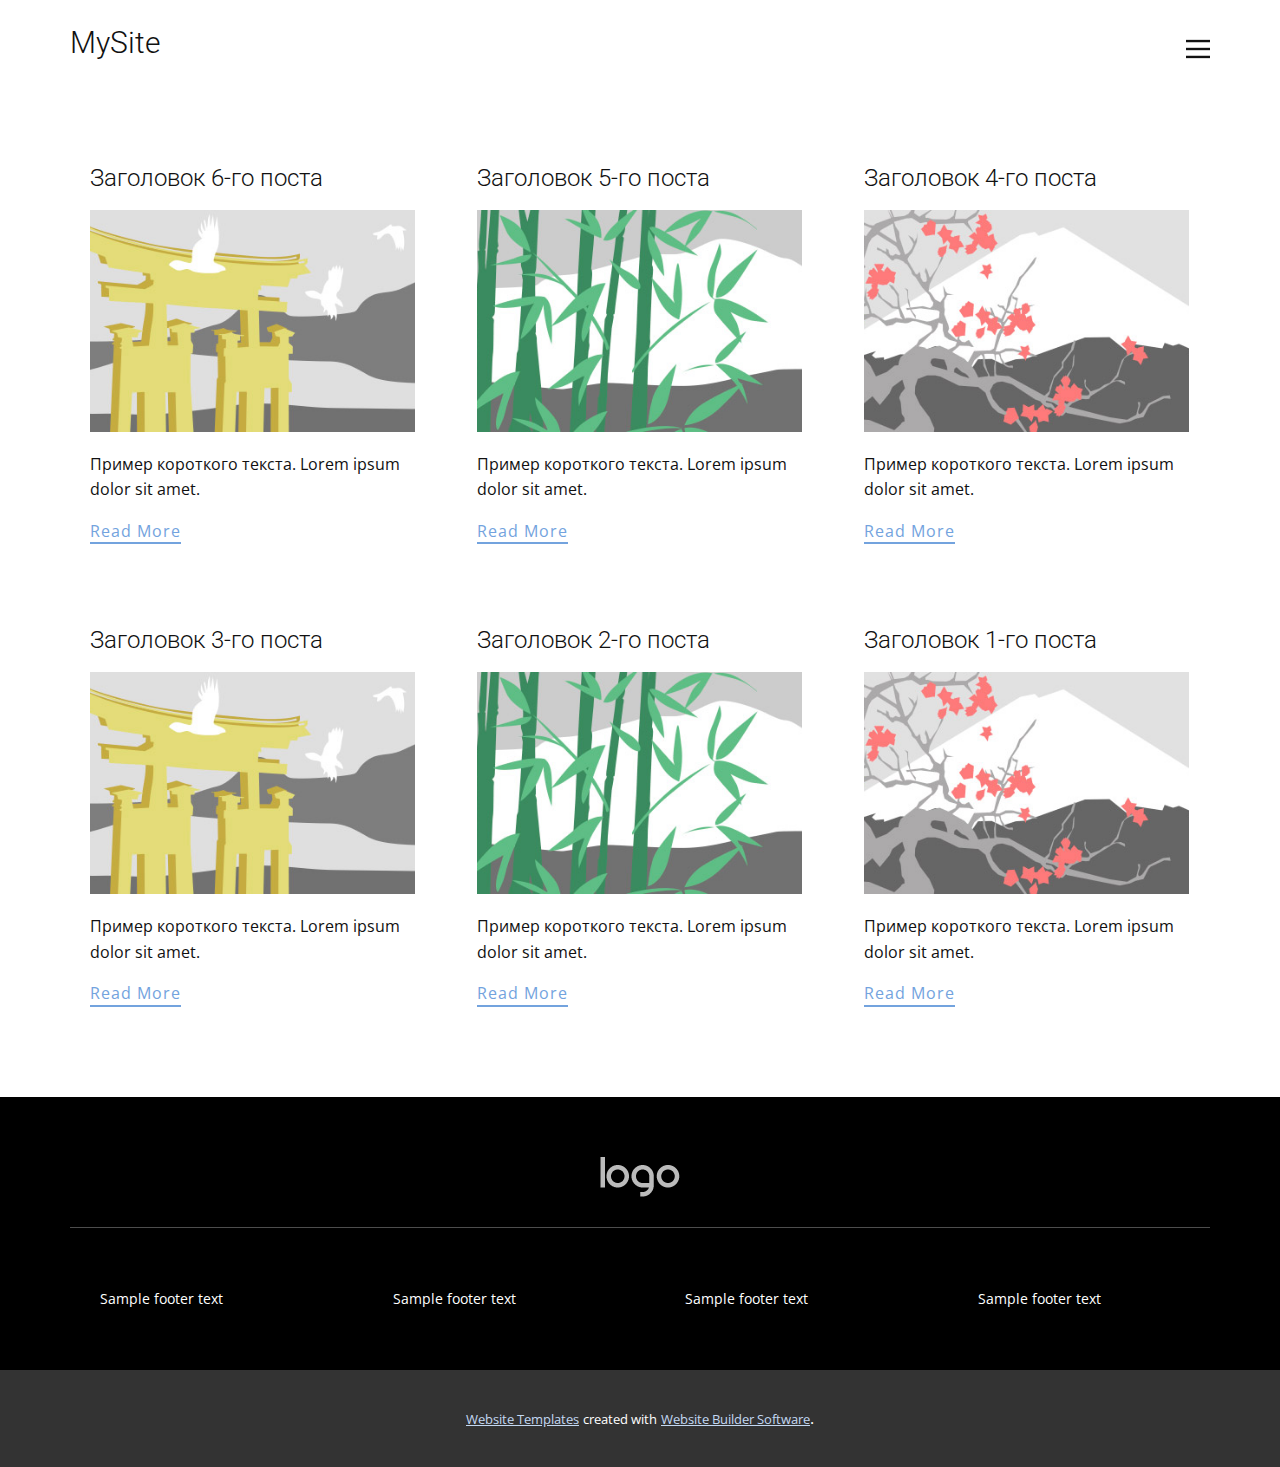
==== blog/blog.html @ b5f9db10 "SCS" ====
<!DOCTYPE html>
<html style="font-size: 16px;" lang="ru"><head>
    <meta name="viewport" content="width=device-width, initial-scale=1.0">
    <meta charset="utf-8">
    <meta name="keywords" content="">
    <meta name="description" content="">
    <title>Blog Template</title>
    <link rel="stylesheet" href="../nicepage.css" media="screen">
<link rel="stylesheet" href="../Blog-Template.css" media="screen">
    <script class="u-script" type="text/javascript" src="../jquery-1.9.1.min.js" defer=""></script>
    <script class="u-script" type="text/javascript" src="../nicepage.js" defer=""></script>
    <meta name="generator" content="Nicepage 5.12.8, nicepage.com">
    <link id="u-theme-google-font" rel="stylesheet" href="https://fonts.googleapis.com/css?family=Roboto:100,100i,300,300i,400,400i,500,500i,700,700i,900,900i|Open+Sans:300,300i,400,400i,500,500i,600,600i,700,700i,800,800i">
    
    
    <script type="application/ld+json">{
		"@context": "http://schema.org",
		"@type": "Organization",
		"name": "",
		"logo": "images/default-logo.png"
}</script>
    <meta name="theme-color" content="#73a3de">
  <meta data-intl-tel-input-cdn-path="intlTelInput/"></head>
  <body class="u-body u-xl-mode" data-lang="ru"><header class="u-clearfix u-header" id="sec-ce47"><div class="u-align-left u-clearfix u-sheet u-sheet-1">
        <h3 class="u-align-left-xs u-headline u-text u-text-1">
          <a href="/">MySite</a>
        </h3>
        <nav class="u-menu u-menu-hamburger u-offcanvas u-menu-1" data-responsive-from="XL">
          <div class="menu-collapse">
            <a class="u-button-style u-nav-link u-text-body-color" href="#" style="padding: 8px 0px;">
              <svg class="u-svg-link" preserveAspectRatio="xMidYMin slice" viewBox="0 0 302 302" style="undefined"><use xlink:href="#svg-a760"></use></svg>
              <svg xmlns="http://www.w3.org/2000/svg" xmlns:xlink="http://www.w3.org/1999/xlink" version="1.1" id="svg-a760" x="0px" y="0px" viewBox="0 0 302 302" style="enable-background:new 0 0 302 302;" xml:space="preserve" class="u-svg-content"><g><rect y="36" width="302" height="30"></rect><rect y="236" width="302" height="30"></rect><rect y="136" width="302" height="30"></rect>
</g><g></g><g></g><g></g><g></g><g></g><g></g><g></g><g></g><g></g><g></g><g></g><g></g><g></g><g></g><g></g></svg>
            </a>
          </div>
          <div class="u-nav-container">
            <ul class="u-nav u-spacing-25 u-unstyled"><li class="u-nav-item"><a class="u-btn-text u-nav-link u-text-black" href="../main-1.html">main 1</a>
</li><li class="u-nav-item"><a class="u-btn-text u-nav-link u-text-black" href="../Home-1.html">Home 1</a>
</li></ul>
          </div>
          <div class="u-nav-container-collapse">
            <div class="u-black u-container-style u-inner-container-layout u-opacity u-opacity-95 u-sidenav">
              <div class="u-inner-container-layout u-sidenav-overflow">
                <div class="u-menu-close"></div>
                <ul class="u-align-center u-nav u-popupmenu-items u-unstyled u-nav-2"><li class="u-nav-item"><a class="u-btn-text u-nav-link u-text-black" href="../main-1.html">main 1</a>
</li><li class="u-nav-item"><a class="u-btn-text u-nav-link u-text-black" href="../Home-1.html">Home 1</a>
</li></ul>
              </div>
            </div>
            <div class="u-black u-menu-overlay u-opacity u-opacity-70"></div>
          </div>
        </nav>
      </div></header>
    <section class="u-clearfix u-section-1" id="sec-e020">
      <div class="u-clearfix u-sheet u-valign-middle u-sheet-1"><!--blog--><!--blog_options_json--><!--{"type":"Recent","source":"","tags":"","count":""}--><!--/blog_options_json-->
        <div class="u-blog u-expanded-width u-repeater u-repeater-1"><!--blog_post-->
          <div class="u-blog-post u-container-style u-repeater-item u-white u-repeater-item-1">
            <div class="u-container-layout u-similar-container u-valign-top u-container-layout-1"><!--blog_post_header-->
              <h4 class="u-blog-control u-text u-text-1">
                <a class="u-post-header-link" href="../blog/пост-5.html">Заголовок 6-го поста</a>
              </h4><!--/blog_post_header--><!--blog_post_image-->
              <a class="u-post-header-link" href="../blog/пост-5.html"><img alt="" class="u-blog-control u-expanded-width u-image u-image-default u-image-1" src="../images/8ad73f3c.jpeg"></a><!--/blog_post_image--><!--blog_post_content-->
              <div class="u-blog-control u-post-content u-text u-text-2 fr-view">Пример короткого текста. Lorem ipsum dolor sit amet.</div><!--/blog_post_content--><!--blog_post_readmore-->
              <a href="../blog/пост-5.html" class="u-blog-control u-border-2 u-border-palette-1-base u-btn u-btn-rectangle u-button-style u-none u-btn-1"><!--blog_post_readmore_content--><!--options_json--><!--{"content":"Read More","defaultValue":"Читать дальше"}--><!--/options_json-->Read More<!--/blog_post_readmore_content--></a><!--/blog_post_readmore-->
            </div>
          </div><div class="u-blog-post u-container-style u-repeater-item u-video-cover u-white">
            <div class="u-container-layout u-similar-container u-valign-top u-container-layout-2"><!--blog_post_header-->
              <h4 class="u-blog-control u-text u-text-3">
                <a class="u-post-header-link" href="../blog/пост-4.html">Заголовок 5-го поста</a>
              </h4><!--/blog_post_header--><!--blog_post_image-->
              <a class="u-post-header-link" href="../blog/пост-4.html"><img alt="" class="u-blog-control u-expanded-width u-image u-image-default u-image-2" src="../images/68f64b9d.jpeg"></a><!--/blog_post_image--><!--blog_post_content-->
              <div class="u-blog-control u-post-content u-text u-text-4 fr-view">Пример короткого текста. Lorem ipsum dolor sit amet.</div><!--/blog_post_content--><!--blog_post_readmore-->
              <a href="../blog/пост-4.html" class="u-blog-control u-border-2 u-border-palette-1-base u-btn u-btn-rectangle u-button-style u-none u-btn-2"><!--blog_post_readmore_content--><!--options_json--><!--{"content":"Read More","defaultValue":"Читать дальше"}--><!--/options_json-->Read More<!--/blog_post_readmore_content--></a><!--/blog_post_readmore-->
            </div>
          </div><div class="u-blog-post u-container-style u-repeater-item u-video-cover u-white">
            <div class="u-container-layout u-similar-container u-valign-top u-container-layout-3"><!--blog_post_header-->
              <h4 class="u-blog-control u-text u-text-5">
                <a class="u-post-header-link" href="../blog/пост-3.html">Заголовок 4-го поста</a>
              </h4><!--/blog_post_header--><!--blog_post_image-->
              <a class="u-post-header-link" href="../blog/пост-3.html"><img alt="" class="u-blog-control u-expanded-width u-image u-image-default u-image-3" src="../images/0fd3416c.jpeg"></a><!--/blog_post_image--><!--blog_post_content-->
              <div class="u-blog-control u-post-content u-text u-text-6 fr-view">Пример короткого текста. Lorem ipsum dolor sit amet.</div><!--/blog_post_content--><!--blog_post_readmore-->
              <a href="../blog/пост-3.html" class="u-blog-control u-border-2 u-border-palette-1-base u-btn u-btn-rectangle u-button-style u-none u-btn-3"><!--blog_post_readmore_content--><!--options_json--><!--{"content":"Read More","defaultValue":"Читать дальше"}--><!--/options_json-->Read More<!--/blog_post_readmore_content--></a><!--/blog_post_readmore-->
            </div>
          </div><div class="u-blog-post u-container-style u-repeater-item u-white u-repeater-item-1">
            <div class="u-container-layout u-similar-container u-valign-top u-container-layout-1"><!--blog_post_header-->
              <h4 class="u-blog-control u-text u-text-1">
                <a class="u-post-header-link" href="../blog/пост-2.html">Заголовок 3-го поста</a>
              </h4><!--/blog_post_header--><!--blog_post_image-->
              <a class="u-post-header-link" href="../blog/пост-2.html"><img alt="" class="u-blog-control u-expanded-width u-image u-image-default u-image-1" src="../images/8ad73f3c.jpeg"></a><!--/blog_post_image--><!--blog_post_content-->
              <div class="u-blog-control u-post-content u-text u-text-2 fr-view">Пример короткого текста. Lorem ipsum dolor sit amet.</div><!--/blog_post_content--><!--blog_post_readmore-->
              <a href="../blog/пост-2.html" class="u-blog-control u-border-2 u-border-palette-1-base u-btn u-btn-rectangle u-button-style u-none u-btn-1"><!--blog_post_readmore_content--><!--options_json--><!--{"content":"Read More","defaultValue":"Читать дальше"}--><!--/options_json-->Read More<!--/blog_post_readmore_content--></a><!--/blog_post_readmore-->
            </div>
          </div><div class="u-blog-post u-container-style u-repeater-item u-video-cover u-white">
            <div class="u-container-layout u-similar-container u-valign-top u-container-layout-2"><!--blog_post_header-->
              <h4 class="u-blog-control u-text u-text-3">
                <a class="u-post-header-link" href="../blog/пост-1.html">Заголовок 2-го поста</a>
              </h4><!--/blog_post_header--><!--blog_post_image-->
              <a class="u-post-header-link" href="../blog/пост-1.html"><img alt="" class="u-blog-control u-expanded-width u-image u-image-default u-image-2" src="../images/68f64b9d.jpeg"></a><!--/blog_post_image--><!--blog_post_content-->
              <div class="u-blog-control u-post-content u-text u-text-4 fr-view">Пример короткого текста. Lorem ipsum dolor sit amet.</div><!--/blog_post_content--><!--blog_post_readmore-->
              <a href="../blog/пост-1.html" class="u-blog-control u-border-2 u-border-palette-1-base u-btn u-btn-rectangle u-button-style u-none u-btn-2"><!--blog_post_readmore_content--><!--options_json--><!--{"content":"Read More","defaultValue":"Читать дальше"}--><!--/options_json-->Read More<!--/blog_post_readmore_content--></a><!--/blog_post_readmore-->
            </div>
          </div><div class="u-blog-post u-container-style u-repeater-item u-video-cover u-white">
            <div class="u-container-layout u-similar-container u-valign-top u-container-layout-3"><!--blog_post_header-->
              <h4 class="u-blog-control u-text u-text-5">
                <a class="u-post-header-link" href="../blog/пост.html">Заголовок 1-го поста</a>
              </h4><!--/blog_post_header--><!--blog_post_image-->
              <a class="u-post-header-link" href="../blog/пост.html"><img alt="" class="u-blog-control u-expanded-width u-image u-image-default u-image-3" src="../images/0fd3416c.jpeg"></a><!--/blog_post_image--><!--blog_post_content-->
              <div class="u-blog-control u-post-content u-text u-text-6 fr-view">Пример короткого текста. Lorem ipsum dolor sit amet.</div><!--/blog_post_content--><!--blog_post_readmore-->
              <a href="../blog/пост.html" class="u-blog-control u-border-2 u-border-palette-1-base u-btn u-btn-rectangle u-button-style u-none u-btn-3"><!--blog_post_readmore_content--><!--options_json--><!--{"content":"Read More","defaultValue":"Читать дальше"}--><!--/options_json-->Read More<!--/blog_post_readmore_content--></a><!--/blog_post_readmore-->
            </div>
          </div><!--/blog_post--><!--blog_post-->
          <!--/blog_post--><!--blog_post-->
          <!--/blog_post-->
        </div><!--/blog-->
      </div>
    </section>
    
    
    <footer class="u-black u-clearfix u-footer" id="sec-d375"><div class="u-clearfix u-sheet u-sheet-1">
        <a href="#" class="u-image u-logo u-image-1" src="" data-image-width="80" data-image-height="40">
          <img src="../images/default-logo.png" class="u-logo-image u-logo-image-1">
        </a>
        <div class="u-align-left u-border-1 u-border-white u-expanded-width u-line u-line-horizontal u-opacity u-opacity-30 u-line-1"></div>
        <div class="u-clearfix u-expanded-width-lg u-expanded-width-md u-expanded-width-xl u-expanded-width-xs u-gutter-30 u-layout-wrap u-layout-wrap-1">
          <div class="u-gutter-0 u-layout">
            <div class="u-layout-row">
              <div class="u-align-left-lg u-align-left-md u-align-left-sm u-align-left-xl u-container-style u-layout-cell u-left-cell u-size-15 u-size-30-md u-layout-cell-1">
                <div class="u-container-layout u-container-layout-1">
                  <p class="u-small-text u-text u-text-variant u-text-1">Sample footer text</p>
                </div>
              </div>
              <div class="u-align-left-md u-align-left-xl u-container-style u-layout-cell u-size-15 u-size-30-md u-layout-cell-2">
                <div class="u-container-layout u-container-layout-2">
                  <p class="u-small-text u-text u-text-variant u-text-2">Sample footer text</p>
                </div>
              </div>
              <div class="u-align-left u-container-style u-layout-cell u-size-15 u-size-30-md u-layout-cell-3">
                <div class="u-container-layout u-container-layout-3">
                  <p class="u-small-text u-text u-text-variant u-text-3">Sample footer text</p>
                </div>
              </div>
              <div class="u-align-left u-container-style u-layout-cell u-right-cell u-size-15 u-size-30-md u-layout-cell-4">
                <div class="u-container-layout u-container-layout-4">
                  <p class="u-small-text u-text u-text-variant u-text-4">Sample footer text</p>
                </div>
              </div>
            </div>
          </div>
        </div>
      </div></footer>
    <section class="u-backlink u-clearfix u-grey-80">
      <a class="u-link" href="https://nicepage.com/website-templates" target="_blank">
        <span>Website Templates</span>
      </a>
      <p class="u-text">
        <span>created with</span>
      </p>
      <a class="u-link" href="" target="_blank">
        <span>Website Builder Software</span>
      </a>. 
    </section>
  
</body></html>
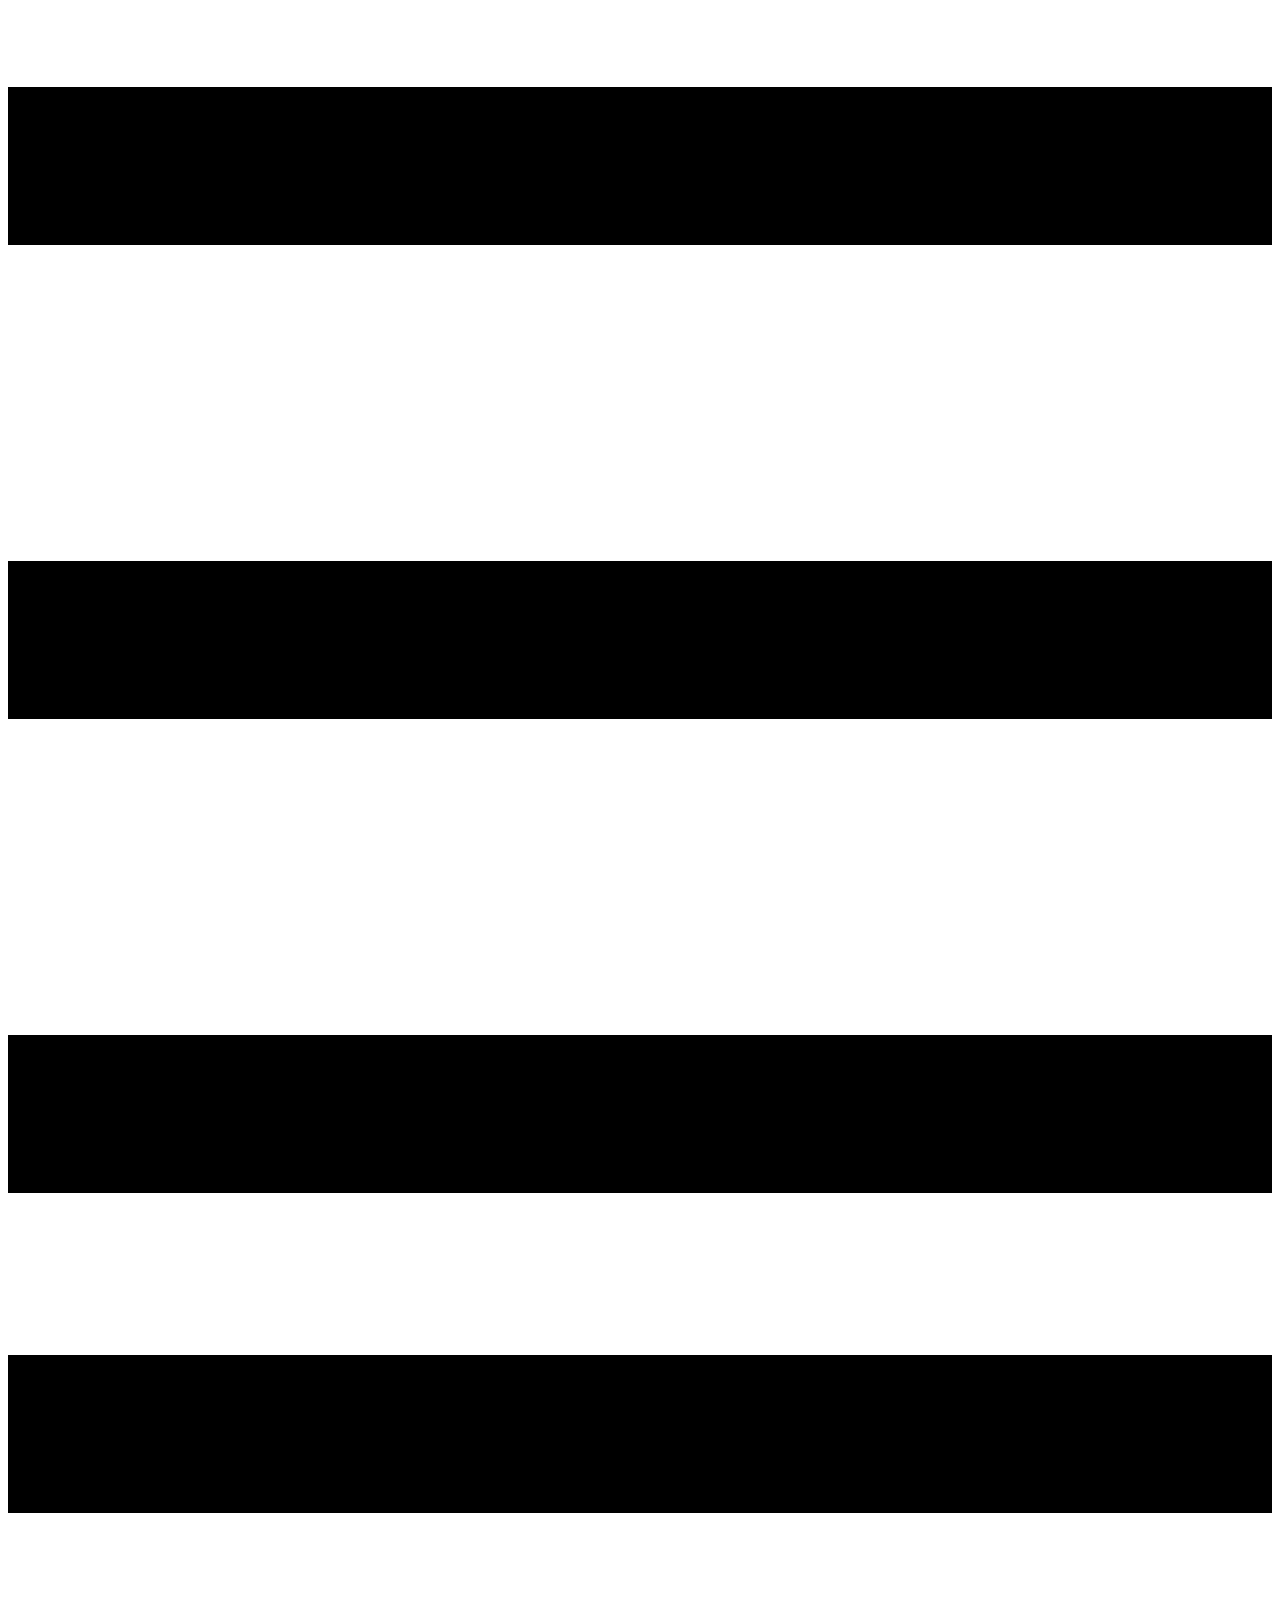
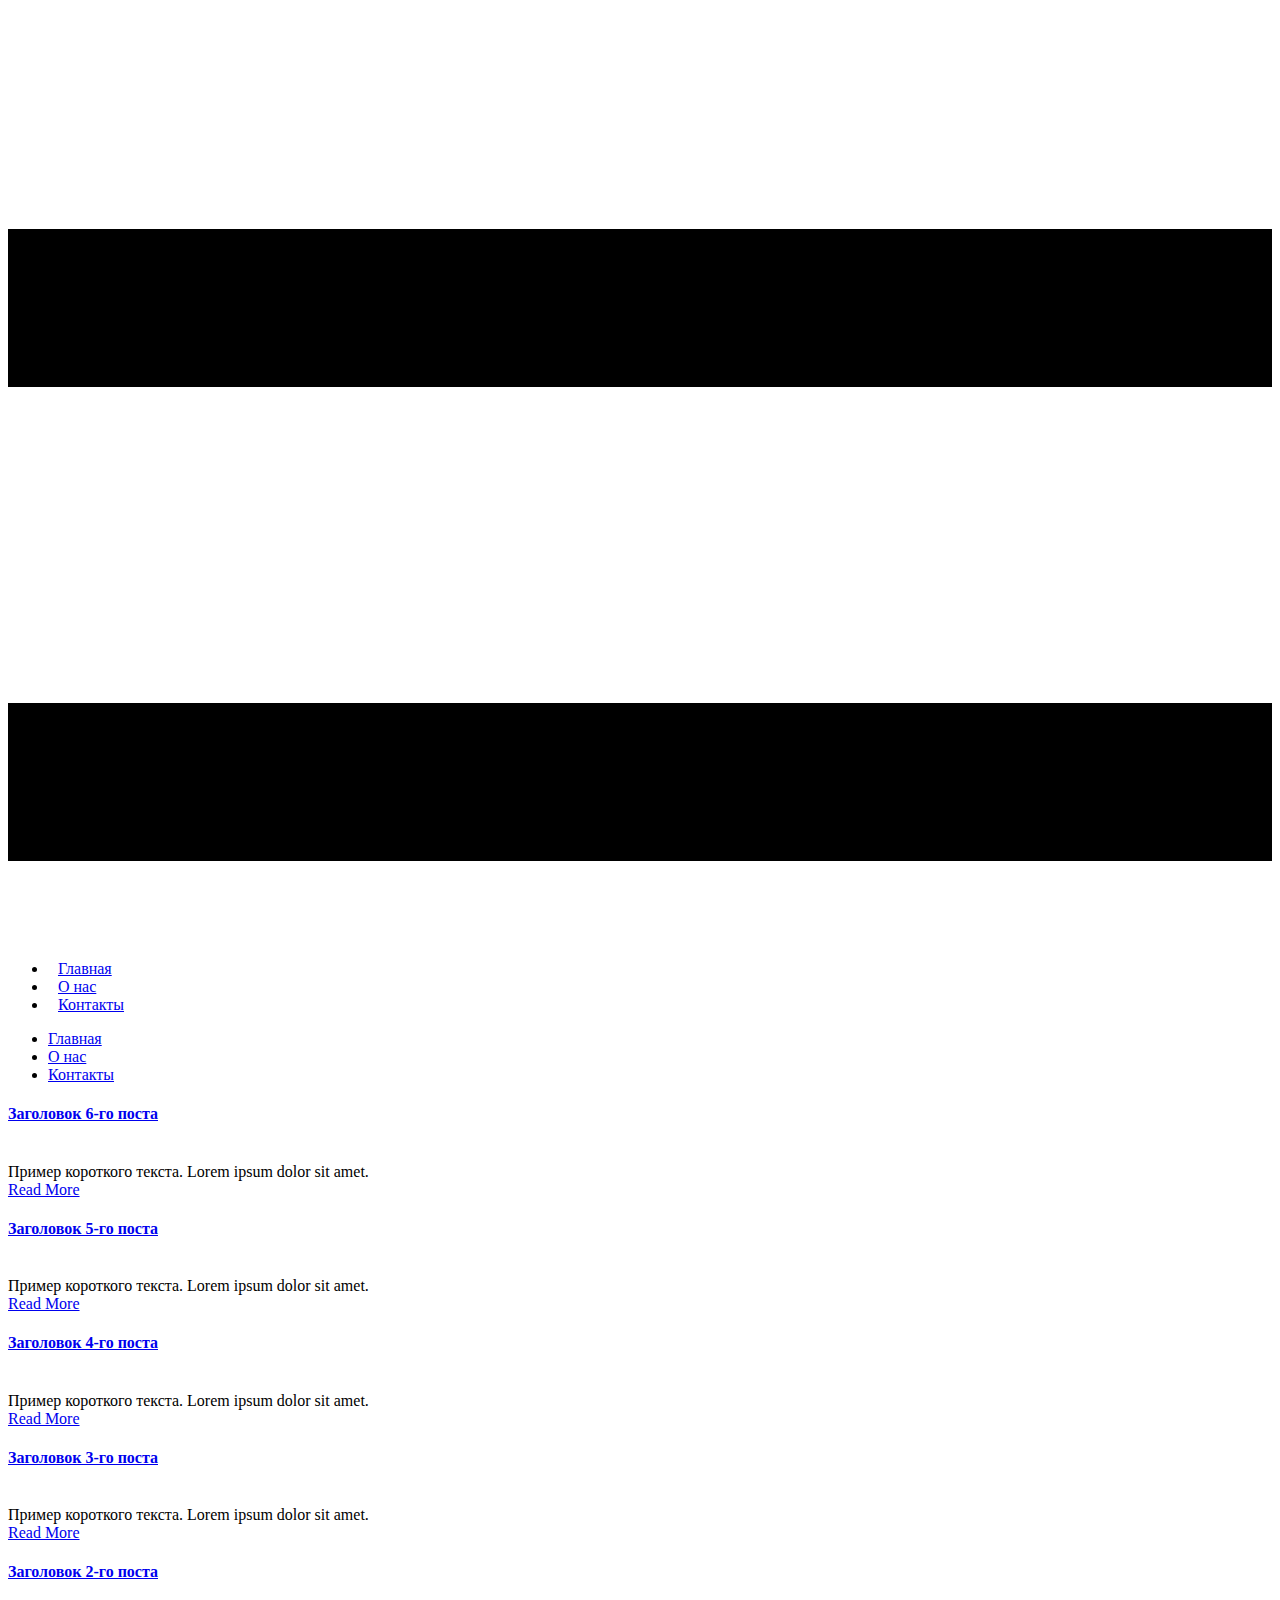
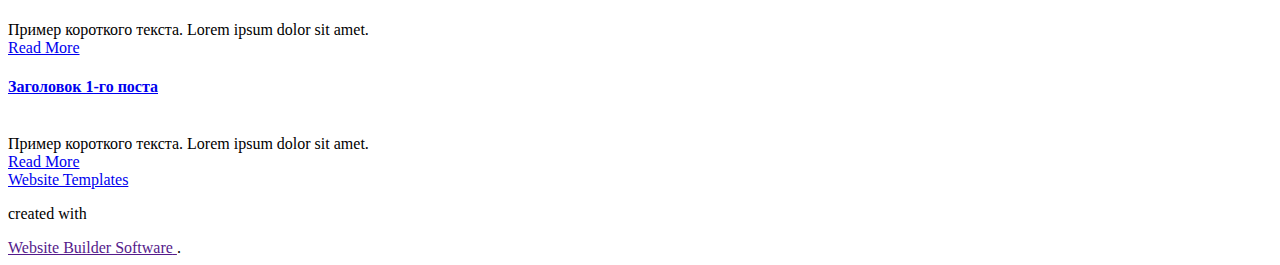
==== commit e914810c: "blog Files" ====
--- a/blog/blog.html
+++ b/blog/blog.html
@@ -7,43 +7,41 @@
     <title>Blog Template</title>
     <link rel="stylesheet" href="../nicepage.css" media="screen">
 <link rel="stylesheet" href="../Blog-Template.css" media="screen">
-    <script class="u-script" type="text/javascript" src="../jquery-1.9.1.min.js" defer=""></script>
+    <script class="u-script" type="text/javascript" src="../jquery.js" defer=""></script>
     <script class="u-script" type="text/javascript" src="../nicepage.js" defer=""></script>
-    <meta name="generator" content="Nicepage 5.12.8, nicepage.com">
-    <link id="u-theme-google-font" rel="stylesheet" href="https://fonts.googleapis.com/css?family=Roboto:100,100i,300,300i,400,400i,500,500i,700,700i,900,900i|Open+Sans:300,300i,400,400i,500,500i,600,600i,700,700i,800,800i">
+    <meta name="generator" content="Nicepage 5.13.1, nicepage.com">
+    <link id="u-theme-google-font" rel="stylesheet" href="https://fonts.googleapis.com/css?family=Montserrat:100,100i,200,200i,300,300i,400,400i,500,500i,600,600i,700,700i,800,800i,900,900i|Open+Sans:300,300i,400,400i,500,500i,600,600i,700,700i,800,800i">
     
     
     <script type="application/ld+json">{
 		"@context": "http://schema.org",
 		"@type": "Organization",
-		"name": "",
-		"logo": "images/default-logo.png"
+		"name": ""
 }</script>
-    <meta name="theme-color" content="#73a3de">
+    <meta name="theme-color" content="#55c2fd">
   <meta data-intl-tel-input-cdn-path="intlTelInput/"></head>
-  <body class="u-body u-xl-mode" data-lang="ru"><header class="u-clearfix u-header" id="sec-ce47"><div class="u-align-left u-clearfix u-sheet u-sheet-1">
-        <h3 class="u-align-left-xs u-headline u-text u-text-1">
-          <a href="/">MySite</a>
-        </h3>
+  <body class="u-body u-xl-mode" data-lang="ru"><header class="u-clearfix u-header u-header" id="sec-031c"><div class="u-clearfix u-sheet u-sheet-1">
         <nav class="u-menu u-menu-hamburger u-offcanvas u-menu-1" data-responsive-from="XL">
-          <div class="menu-collapse">
-            <a class="u-button-style u-nav-link u-text-body-color" href="#" style="padding: 8px 0px;">
-              <svg class="u-svg-link" preserveAspectRatio="xMidYMin slice" viewBox="0 0 302 302" style="undefined"><use xlink:href="#svg-a760"></use></svg>
-              <svg xmlns="http://www.w3.org/2000/svg" xmlns:xlink="http://www.w3.org/1999/xlink" version="1.1" id="svg-a760" x="0px" y="0px" viewBox="0 0 302 302" style="enable-background:new 0 0 302 302;" xml:space="preserve" class="u-svg-content"><g><rect y="36" width="302" height="30"></rect><rect y="236" width="302" height="30"></rect><rect y="136" width="302" height="30"></rect>
-</g><g></g><g></g><g></g><g></g><g></g><g></g><g></g><g></g><g></g><g></g><g></g><g></g><g></g><g></g><g></g></svg>
+          <div class="menu-collapse" style="font-size: 1rem; letter-spacing: 0px; font-weight: 700;">
+            <a class="u-button-style u-custom-border u-custom-border-color u-custom-borders u-custom-left-right-menu-spacing u-custom-padding-bottom u-custom-text-active-color u-custom-text-color u-custom-top-bottom-menu-spacing u-nav-link u-text-active-palette-1-base u-text-hover-palette-2-base" href="#">
+              <svg class="u-svg-link" viewBox="0 0 24 24"><use xmlns:xlink="http://www.w3.org/1999/xlink" xlink:href="#menu-hamburger"></use></svg>
+              <svg class="u-svg-content" version="1.1" id="menu-hamburger" viewBox="0 0 16 16" x="0px" y="0px" xmlns:xlink="http://www.w3.org/1999/xlink" xmlns="http://www.w3.org/2000/svg"><g><rect y="1" width="16" height="2"></rect><rect y="7" width="16" height="2"></rect><rect y="13" width="16" height="2"></rect>
+</g></svg>
             </a>
           </div>
           <div class="u-nav-container">
-            <ul class="u-nav u-spacing-25 u-unstyled"><li class="u-nav-item"><a class="u-btn-text u-nav-link u-text-black" href="../main-1.html">main 1</a>
-</li><li class="u-nav-item"><a class="u-btn-text u-nav-link u-text-black" href="../Home-1.html">Home 1</a>
+            <ul class="u-nav u-spacing-20 u-unstyled u-nav-1"><li class="u-nav-item"><a class="u-button-style u-nav-link u-text-active-palette-2-base u-text-grey-90 u-text-hover-palette-2-base" href="../Главная.html" style="padding: 10px;">Главная</a>
+</li><li class="u-nav-item"><a class="u-button-style u-nav-link u-text-active-palette-2-base u-text-grey-90 u-text-hover-palette-2-base" href="../О-нас.html" style="padding: 10px;">О нас</a>
+</li><li class="u-nav-item"><a class="u-button-style u-nav-link u-text-active-palette-2-base u-text-grey-90 u-text-hover-palette-2-base" href="../Контакты.html" style="padding: 10px;">Контакты</a>
 </li></ul>
           </div>
           <div class="u-nav-container-collapse">
             <div class="u-black u-container-style u-inner-container-layout u-opacity u-opacity-95 u-sidenav">
               <div class="u-inner-container-layout u-sidenav-overflow">
                 <div class="u-menu-close"></div>
-                <ul class="u-align-center u-nav u-popupmenu-items u-unstyled u-nav-2"><li class="u-nav-item"><a class="u-btn-text u-nav-link u-text-black" href="../main-1.html">main 1</a>
-</li><li class="u-nav-item"><a class="u-btn-text u-nav-link u-text-black" href="../Home-1.html">Home 1</a>
+                <ul class="u-align-center u-nav u-popupmenu-items u-unstyled u-nav-2"><li class="u-nav-item"><a class="u-button-style u-nav-link" href="../Главная.html">Главная</a>
+</li><li class="u-nav-item"><a class="u-button-style u-nav-link" href="../О-нас.html">О нас</a>
+</li><li class="u-nav-item"><a class="u-button-style u-nav-link" href="../Контакты.html">Контакты</a>
 </li></ul>
               </div>
             </div>
@@ -51,7 +49,7 @@
           </div>
         </nav>
       </div></header>
-    <section class="u-clearfix u-section-1" id="sec-e020">
+    <section class="u-clearfix u-section-1" id="sec-c678">
       <div class="u-clearfix u-sheet u-valign-middle u-sheet-1"><!--blog--><!--blog_options_json--><!--{"type":"Recent","source":"","tags":"","count":""}--><!--/blog_options_json-->
         <div class="u-blog u-expanded-width u-repeater u-repeater-1"><!--blog_post-->
           <div class="u-blog-post u-container-style u-repeater-item u-white u-repeater-item-1">
@@ -116,38 +114,7 @@
     </section>
     
     
-    <footer class="u-black u-clearfix u-footer" id="sec-d375"><div class="u-clearfix u-sheet u-sheet-1">
-        <a href="#" class="u-image u-logo u-image-1" src="" data-image-width="80" data-image-height="40">
-          <img src="../images/default-logo.png" class="u-logo-image u-logo-image-1">
-        </a>
-        <div class="u-align-left u-border-1 u-border-white u-expanded-width u-line u-line-horizontal u-opacity u-opacity-30 u-line-1"></div>
-        <div class="u-clearfix u-expanded-width-lg u-expanded-width-md u-expanded-width-xl u-expanded-width-xs u-gutter-30 u-layout-wrap u-layout-wrap-1">
-          <div class="u-gutter-0 u-layout">
-            <div class="u-layout-row">
-              <div class="u-align-left-lg u-align-left-md u-align-left-sm u-align-left-xl u-container-style u-layout-cell u-left-cell u-size-15 u-size-30-md u-layout-cell-1">
-                <div class="u-container-layout u-container-layout-1">
-                  <p class="u-small-text u-text u-text-variant u-text-1">Sample footer text</p>
-                </div>
-              </div>
-              <div class="u-align-left-md u-align-left-xl u-container-style u-layout-cell u-size-15 u-size-30-md u-layout-cell-2">
-                <div class="u-container-layout u-container-layout-2">
-                  <p class="u-small-text u-text u-text-variant u-text-2">Sample footer text</p>
-                </div>
-              </div>
-              <div class="u-align-left u-container-style u-layout-cell u-size-15 u-size-30-md u-layout-cell-3">
-                <div class="u-container-layout u-container-layout-3">
-                  <p class="u-small-text u-text u-text-variant u-text-3">Sample footer text</p>
-                </div>
-              </div>
-              <div class="u-align-left u-container-style u-layout-cell u-right-cell u-size-15 u-size-30-md u-layout-cell-4">
-                <div class="u-container-layout u-container-layout-4">
-                  <p class="u-small-text u-text u-text-variant u-text-4">Sample footer text</p>
-                </div>
-              </div>
-            </div>
-          </div>
-        </div>
-      </div></footer>
+    <footer class="u-align-center u-clearfix u-footer u-grey-80 u-footer" id="sec-225e"><div class="u-clearfix u-sheet u-sheet-1"></div></footer>
     <section class="u-backlink u-clearfix u-grey-80">
       <a class="u-link" href="https://nicepage.com/website-templates" target="_blank">
         <span>Website Templates</span>
